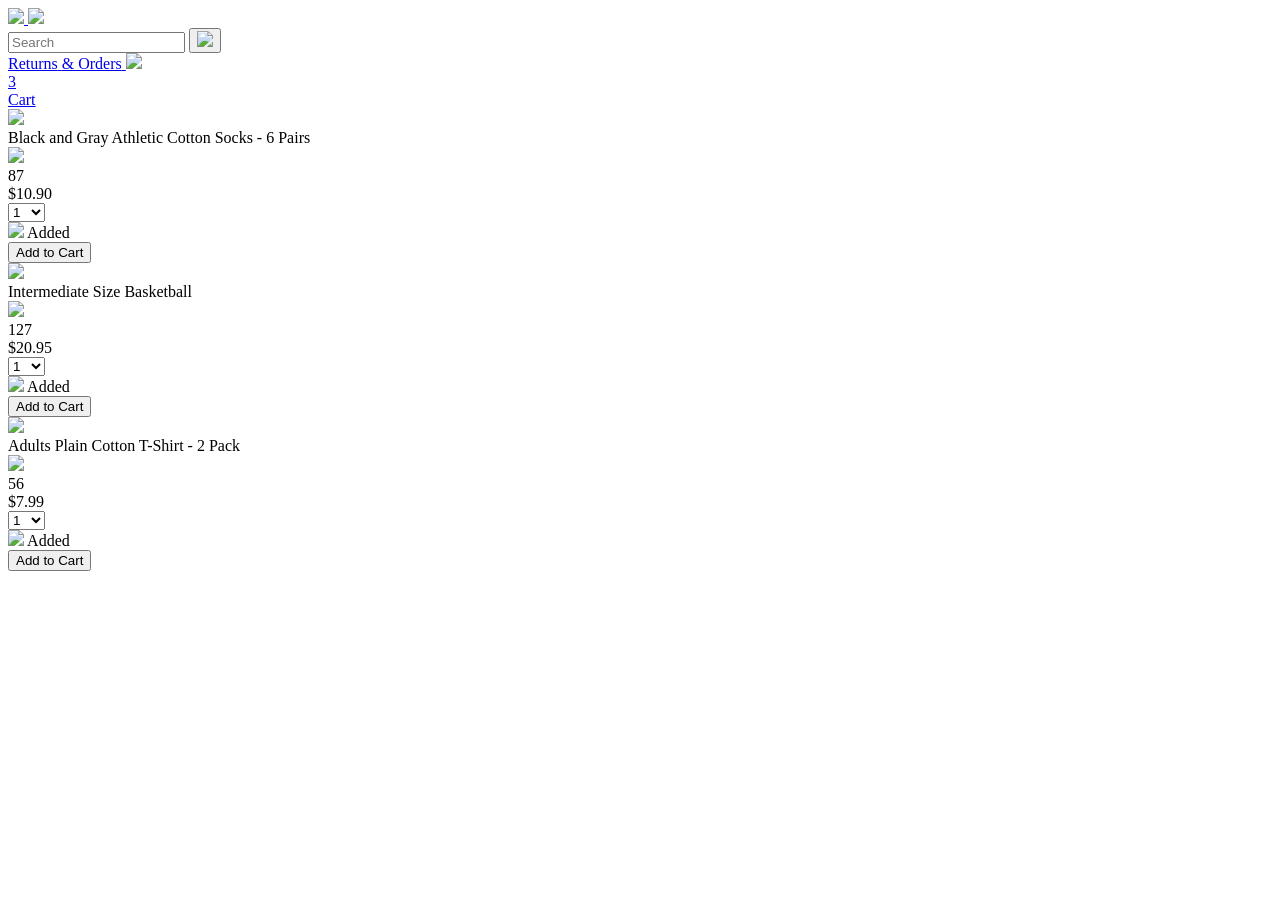
==== amazon.html @ e4610a0c "Add the starting files" ====
<!DOCTYPE html>
<html>
  <head>
    <title>Amazon Project</title>

    <!-- This code is needed for responsive design to work.
      (Responsive design = make the website look good on
      smaller screen sizes like a phone or a tablet). -->
    <meta name="viewport" content="width=device-width, initial-scale=1">

    <!-- Load a font called Roboto from Google Fonts. -->
    <link rel="preconnect" href="https://fonts.googleapis.com">
    <link rel="preconnect" href="https://fonts.gstatic.com" crossorigin>
    <link href="https://fonts.googleapis.com/css2?family=Roboto:wght@400;500;700&display=swap" rel="stylesheet">

    <!-- Here are the CSS files for this page. -->
    <link rel="stylesheet" href="styles/shared/general.css">
    <link rel="stylesheet" href="styles/shared/amazon-header.css">
    <link rel="stylesheet" href="styles/pages/amazon.css">
  </head>
  <body>
    <div class="amazon-header">
      <div class="amazon-header-left-section">
        <a href="amazon.html" class="header-link">
          <img class="amazon-logo"
            src="images/amazon-logo-white.png">
          <img class="amazon-mobile-logo"
            src="images/amazon-mobile-logo-white.png">
        </a>
      </div>

      <div class="amazon-header-middle-section">
        <input class="search-bar" type="text" placeholder="Search">

        <button class="search-button">
          <img class="search-icon" src="images/icons/search-icon.png">
        </button>
      </div>

      <div class="amazon-header-right-section">
        <a class="orders-link header-link" href="orders.html">
          <span class="returns-text">Returns</span>
          <span class="orders-text">& Orders</span>
        </a>

        <a class="cart-link header-link" href="checkout.html">
          <img class="cart-icon" src="images/icons/cart-icon.png">
          <div class="cart-quantity">3</div>
          <div class="cart-text">Cart</div>
        </a>
      </div>
    </div>
    
    <div class="main">
      <div class="products-grid">
        <div class="product-container">
          <div class="product-image-container">
            <img class="product-image"
              src="images/products/athletic-cotton-socks-6-pairs.jpg">
          </div>

          <div class="product-name limit-text-to-2-lines">
            Black and Gray Athletic Cotton Socks - 6 Pairs
          </div>

          <div class="product-rating-container">
            <img class="product-rating-stars"
              src="images/ratings/rating-45.png">
            <div class="product-rating-count link-primary">
              87
            </div>
          </div>

          <div class="product-price">
            $10.90
          </div>

          <div class="product-quantity-container">
            <select>
              <option selected value="1">1</option>
              <option value="2">2</option>
              <option value="3">3</option>
              <option value="4">4</option>
              <option value="5">5</option>
              <option value="6">6</option>
              <option value="7">7</option>
              <option value="8">8</option>
              <option value="9">9</option>
              <option value="10">10</option>
            </select>
          </div>

          <div class="product-spacer"></div>

          <div class="added-to-cart">
            <img src="images/icons/checkmark.png">
            Added
          </div>

          <button class="add-to-cart-button button-primary">
            Add to Cart
          </button>
        </div>

        <div class="product-container">
          <div class="product-image-container">
            <img class="product-image"
              src="images/products/intermediate-composite-basketball.jpg">
          </div>

          <div class="product-name limit-text-to-2-lines">
            Intermediate Size Basketball
          </div>

          <div class="product-rating-container">
            <img class="product-rating-stars"
              src="images/ratings/rating-40.png">
            <div class="product-rating-count link-primary">
              127
            </div>
          </div>

          <div class="product-price">
            $20.95
          </div>

          <div class="product-quantity-container">
            <select>
              <option selected value="1">1</option>
              <option value="2">2</option>
              <option value="3">3</option>
              <option value="4">4</option>
              <option value="5">5</option>
              <option value="6">6</option>
              <option value="7">7</option>
              <option value="8">8</option>
              <option value="9">9</option>
              <option value="10">10</option>
            </select>
          </div>

          <div class="product-spacer"></div>

          <div class="added-to-cart">
            <img src="images/icons/checkmark.png">
            Added
          </div>

          <button class="add-to-cart-button button-primary">
            Add to Cart
          </button>
        </div>

        <div class="product-container">
          <div class="product-image-container">
            <img class="product-image"
              src="images/products/adults-plain-cotton-tshirt-2-pack-teal.jpg">
          </div>

          <div class="product-name limit-text-to-2-lines">
            Adults Plain Cotton T-Shirt - 2 Pack
          </div>

          <div class="product-rating-container">
            <img class="product-rating-stars"
              src="images/ratings/rating-45.png">
            <div class="product-rating-count link-primary">
              56
            </div>
          </div>

          <div class="product-price">
            $7.99
          </div>

          <div class="product-quantity-container">
            <select>
              <option selected value="1">1</option>
              <option value="2">2</option>
              <option value="3">3</option>
              <option value="4">4</option>
              <option value="5">5</option>
              <option value="6">6</option>
              <option value="7">7</option>
              <option value="8">8</option>
              <option value="9">9</option>
              <option value="10">10</option>
            </select>
          </div>

          <div class="product-spacer"></div>

          <div class="added-to-cart">
            <img src="images/icons/checkmark.png">
            Added
          </div>

          <button class="add-to-cart-button button-primary">
            Add to Cart
          </button>
        </div>
      </div>
    </div>
  </body>
</html>
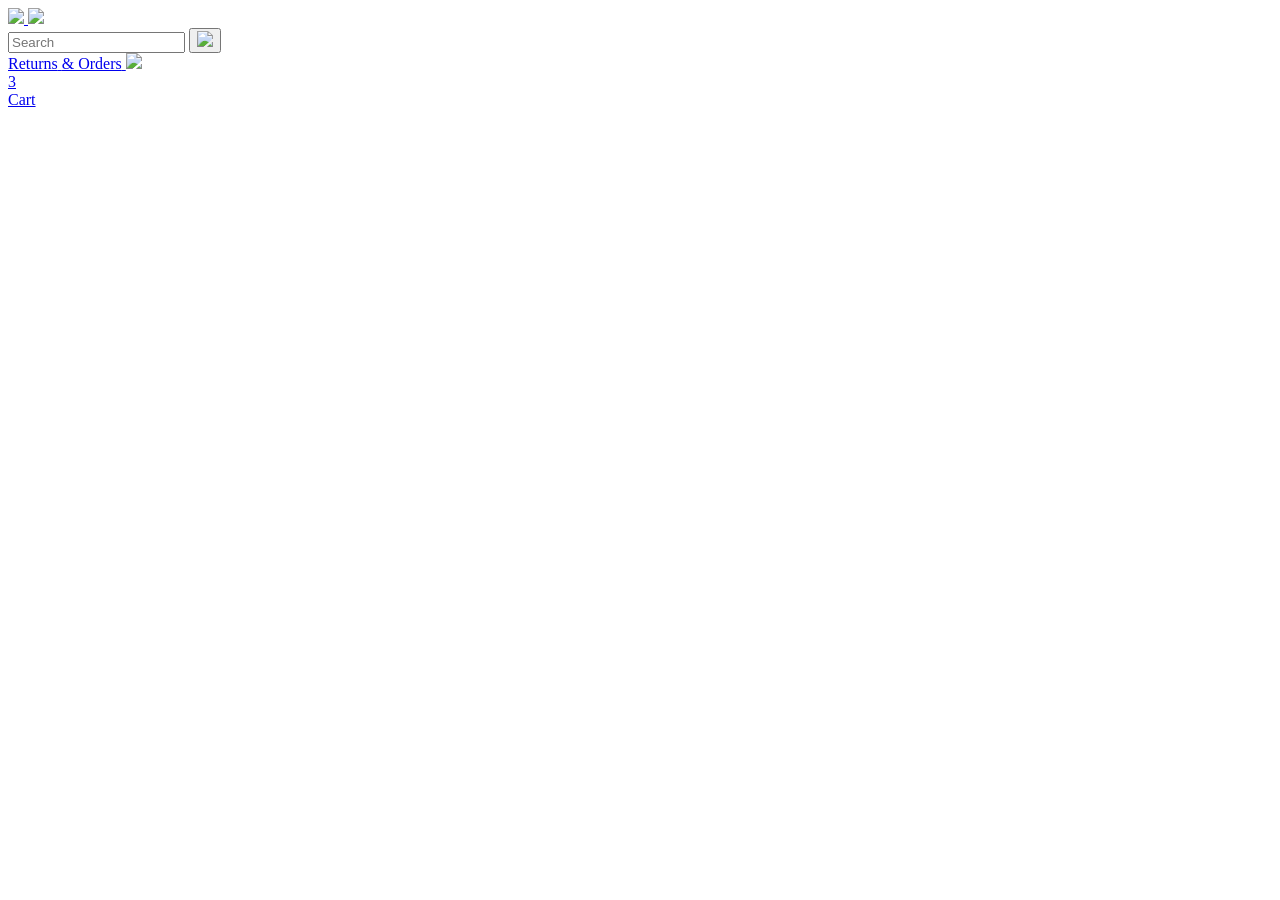
==== commit d104fcec: "Generate HTML with JavaScript" ====
--- a/amazon.html
+++ b/amazon.html
@@ -52,154 +52,10 @@
     </div>
     
     <div class="main">
-      <div class="products-grid">
-        <div class="product-container">
-          <div class="product-image-container">
-            <img class="product-image"
-              src="images/products/athletic-cotton-socks-6-pairs.jpg">
-          </div>
+      <div class="products-grid js-products-grid">
+        
+    </div>
 
-          <div class="product-name limit-text-to-2-lines">
-            Black and Gray Athletic Cotton Socks - 6 Pairs
-          </div>
-
-          <div class="product-rating-container">
-            <img class="product-rating-stars"
-              src="images/ratings/rating-45.png">
-            <div class="product-rating-count link-primary">
-              87
-            </div>
-          </div>
-
-          <div class="product-price">
-            $10.90
-          </div>
-
-          <div class="product-quantity-container">
-            <select>
-              <option selected value="1">1</option>
-              <option value="2">2</option>
-              <option value="3">3</option>
-              <option value="4">4</option>
-              <option value="5">5</option>
-              <option value="6">6</option>
-              <option value="7">7</option>
-              <option value="8">8</option>
-              <option value="9">9</option>
-              <option value="10">10</option>
-            </select>
-          </div>
-
-          <div class="product-spacer"></div>
-
-          <div class="added-to-cart">
-            <img src="images/icons/checkmark.png">
-            Added
-          </div>
-
-          <button class="add-to-cart-button button-primary">
-            Add to Cart
-          </button>
-        </div>
-
-        <div class="product-container">
-          <div class="product-image-container">
-            <img class="product-image"
-              src="images/products/intermediate-composite-basketball.jpg">
-          </div>
-
-          <div class="product-name limit-text-to-2-lines">
-            Intermediate Size Basketball
-          </div>
-
-          <div class="product-rating-container">
-            <img class="product-rating-stars"
-              src="images/ratings/rating-40.png">
-            <div class="product-rating-count link-primary">
-              127
-            </div>
-          </div>
-
-          <div class="product-price">
-            $20.95
-          </div>
-
-          <div class="product-quantity-container">
-            <select>
-              <option selected value="1">1</option>
-              <option value="2">2</option>
-              <option value="3">3</option>
-              <option value="4">4</option>
-              <option value="5">5</option>
-              <option value="6">6</option>
-              <option value="7">7</option>
-              <option value="8">8</option>
-              <option value="9">9</option>
-              <option value="10">10</option>
-            </select>
-          </div>
-
-          <div class="product-spacer"></div>
-
-          <div class="added-to-cart">
-            <img src="images/icons/checkmark.png">
-            Added
-          </div>
-
-          <button class="add-to-cart-button button-primary">
-            Add to Cart
-          </button>
-        </div>
-
-        <div class="product-container">
-          <div class="product-image-container">
-            <img class="product-image"
-              src="images/products/adults-plain-cotton-tshirt-2-pack-teal.jpg">
-          </div>
-
-          <div class="product-name limit-text-to-2-lines">
-            Adults Plain Cotton T-Shirt - 2 Pack
-          </div>
-
-          <div class="product-rating-container">
-            <img class="product-rating-stars"
-              src="images/ratings/rating-45.png">
-            <div class="product-rating-count link-primary">
-              56
-            </div>
-          </div>
-
-          <div class="product-price">
-            $7.99
-          </div>
-
-          <div class="product-quantity-container">
-            <select>
-              <option selected value="1">1</option>
-              <option value="2">2</option>
-              <option value="3">3</option>
-              <option value="4">4</option>
-              <option value="5">5</option>
-              <option value="6">6</option>
-              <option value="7">7</option>
-              <option value="8">8</option>
-              <option value="9">9</option>
-              <option value="10">10</option>
-            </select>
-          </div>
-
-          <div class="product-spacer"></div>
-
-          <div class="added-to-cart">
-            <img src="images/icons/checkmark.png">
-            Added
-          </div>
-
-          <button class="add-to-cart-button button-primary">
-            Add to Cart
-          </button>
-        </div>
-      </div>
-    </div>
+    <script src="scripts/amazon.js"></script>
   </body>
 </html>
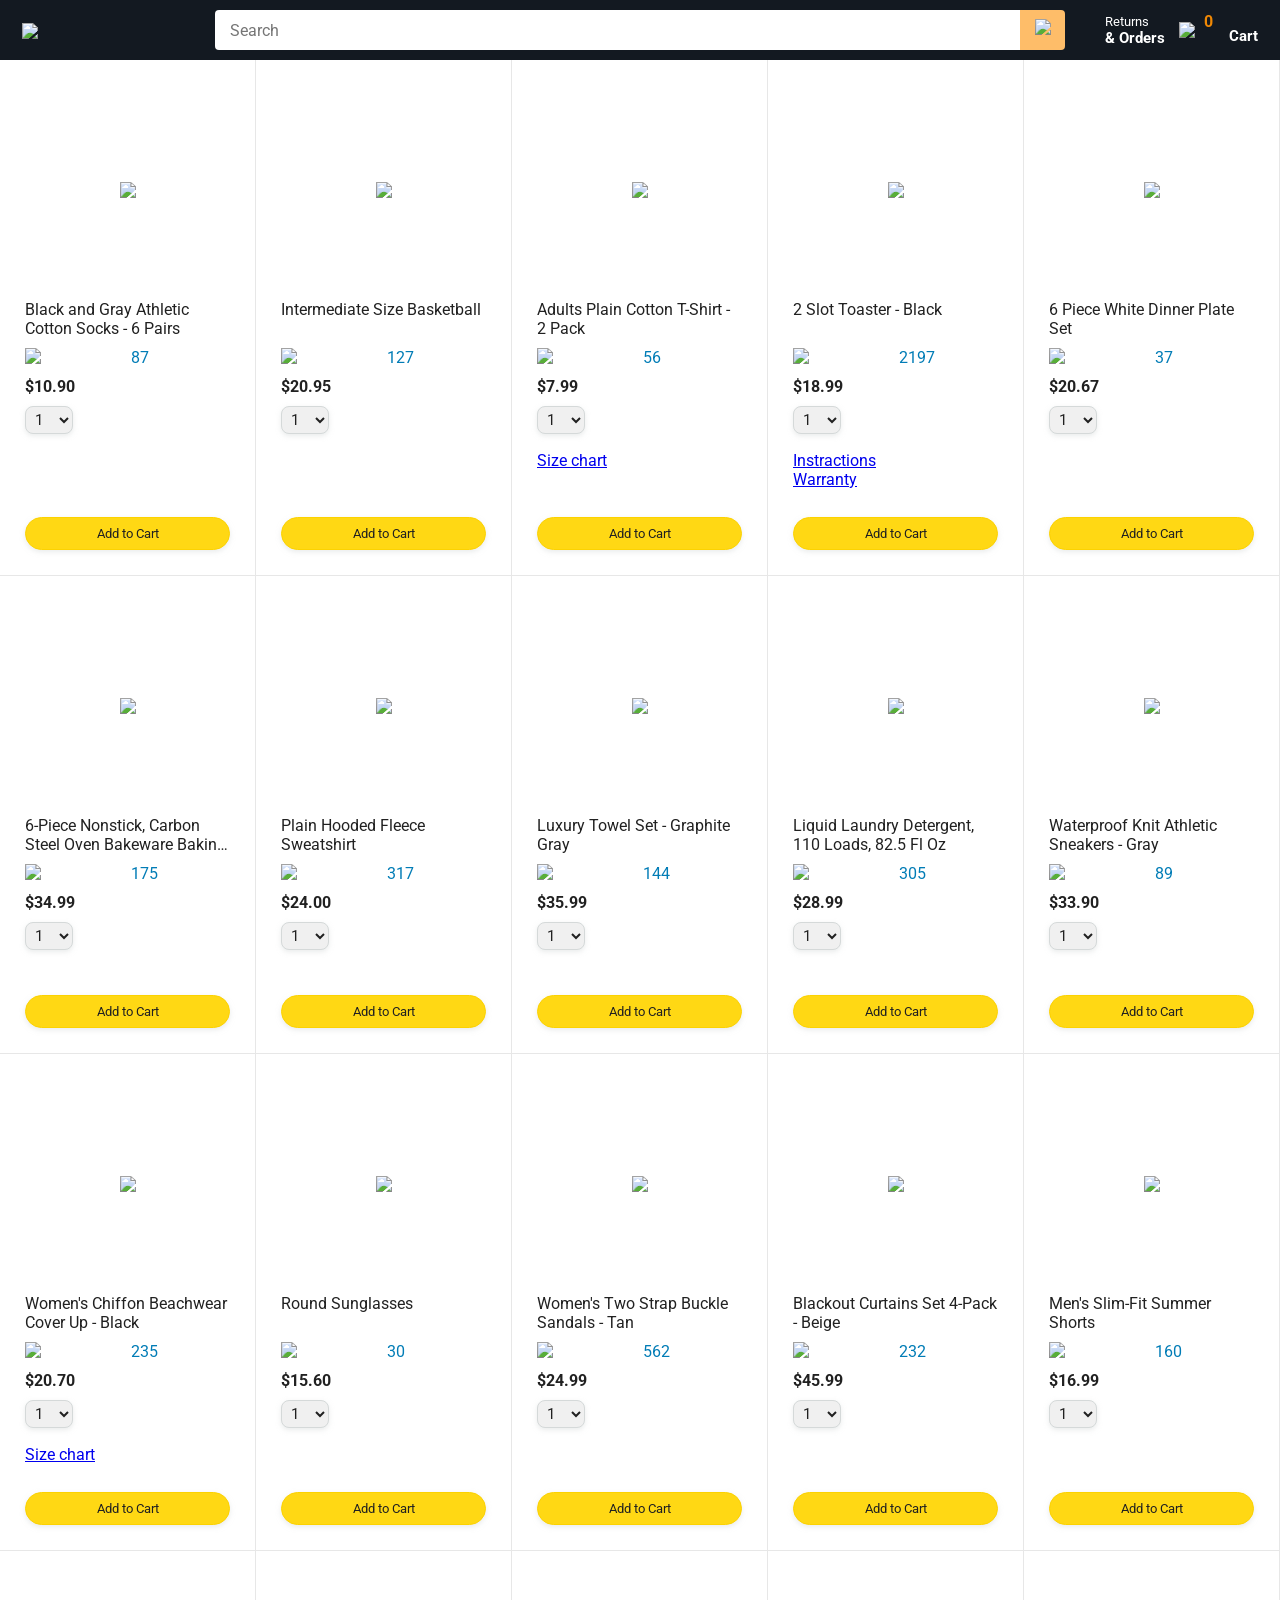
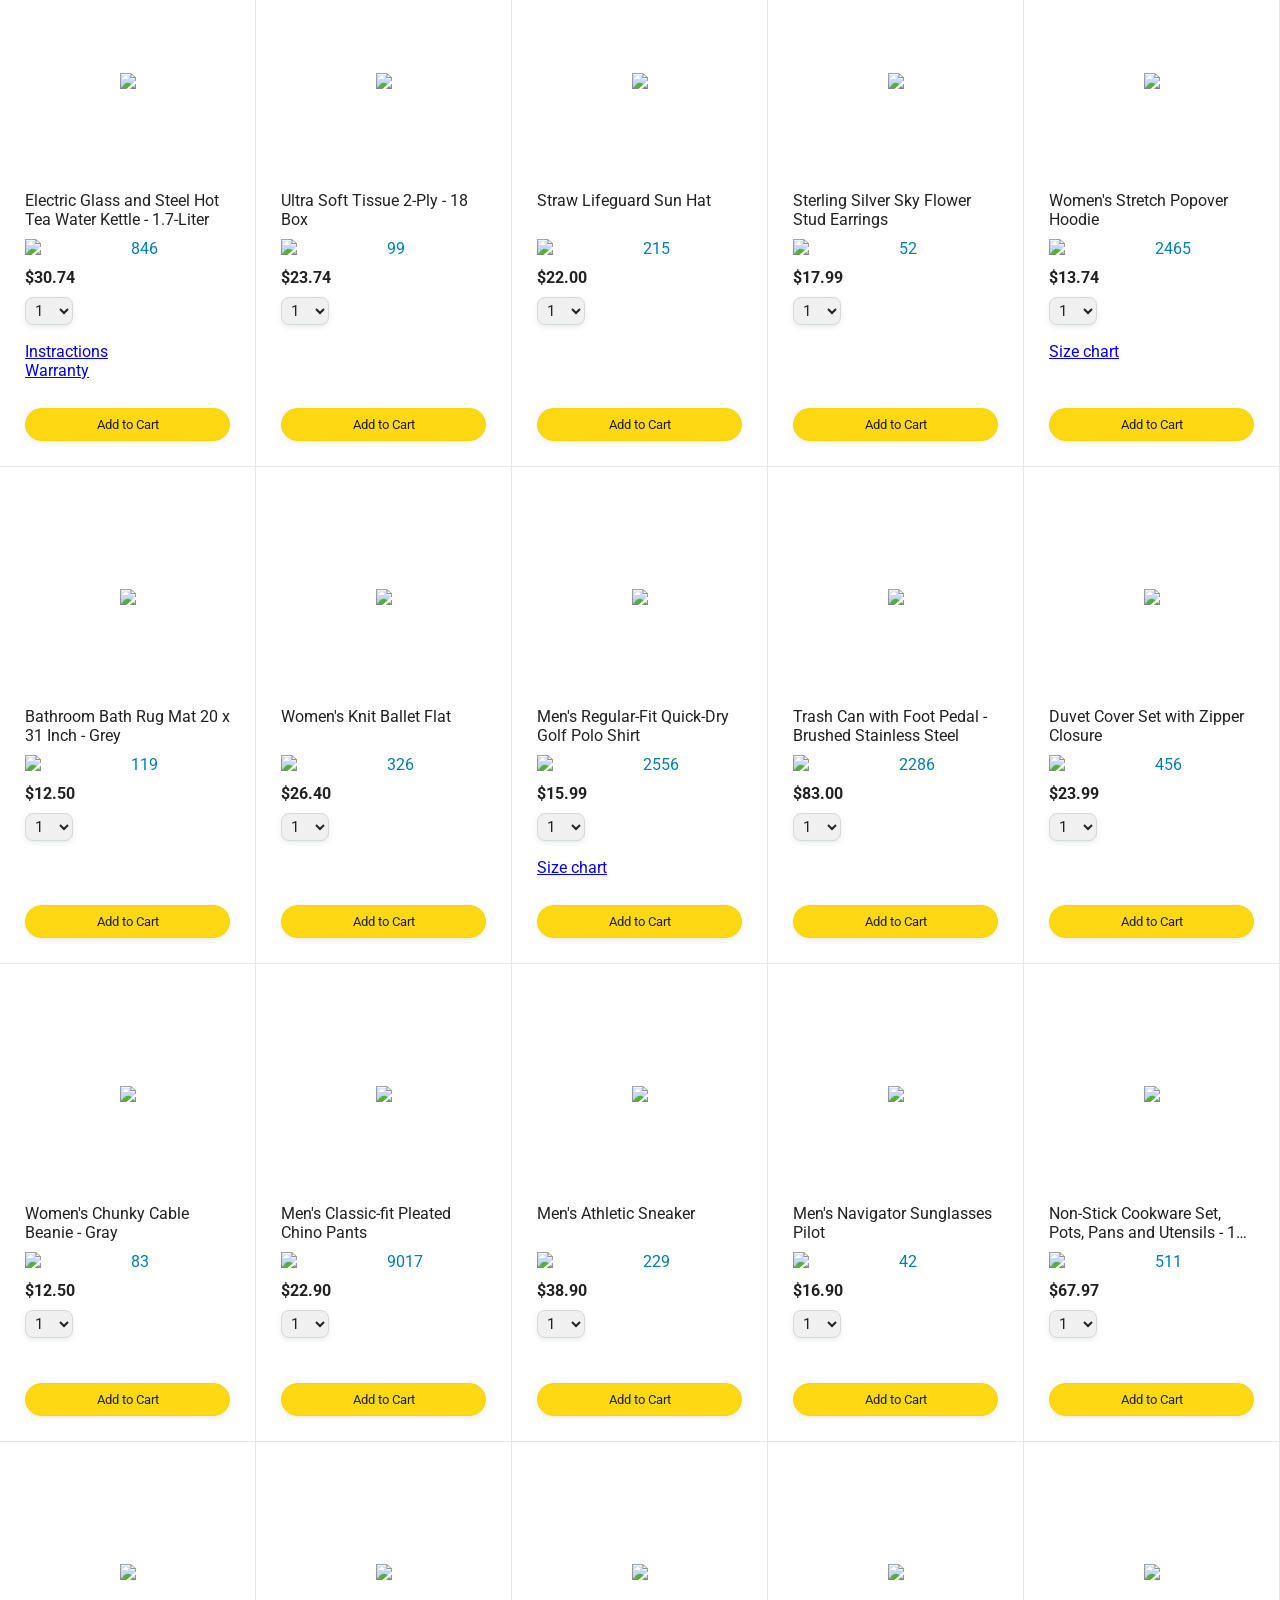
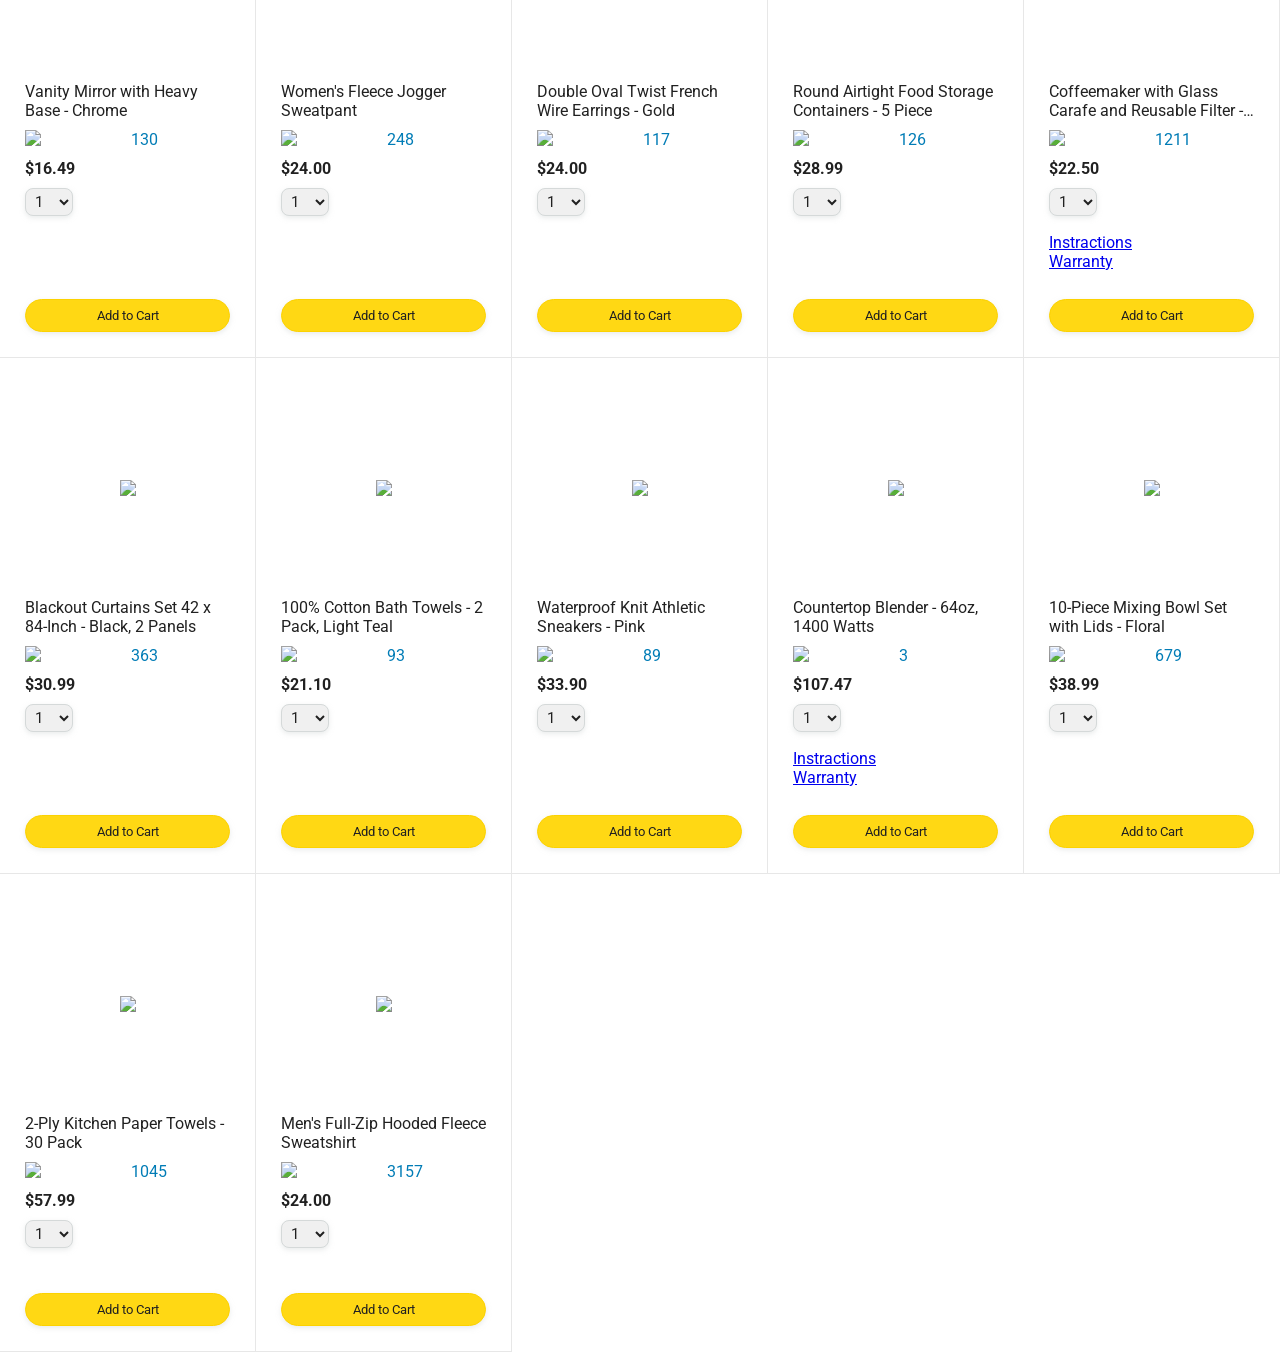
==== commit 1142b03f: "Add files via upload" ====
--- a/amazon.html
+++ b/amazon.html
@@ -1,61 +1,70 @@
-<!DOCTYPE html>
-<html>
-  <head>
-    <title>Amazon Project</title>
-
-    <!-- This code is needed for responsive design to work.
-      (Responsive design = make the website look good on
-      smaller screen sizes like a phone or a tablet). -->
-    <meta name="viewport" content="width=device-width, initial-scale=1">
-
-    <!-- Load a font called Roboto from Google Fonts. -->
-    <link rel="preconnect" href="https://fonts.googleapis.com">
-    <link rel="preconnect" href="https://fonts.gstatic.com" crossorigin>
-    <link href="https://fonts.googleapis.com/css2?family=Roboto:wght@400;500;700&display=swap" rel="stylesheet">
-
-    <!-- Here are the CSS files for this page. -->
-    <link rel="stylesheet" href="styles/shared/general.css">
-    <link rel="stylesheet" href="styles/shared/amazon-header.css">
-    <link rel="stylesheet" href="styles/pages/amazon.css">
-  </head>
-  <body>
-    <div class="amazon-header">
-      <div class="amazon-header-left-section">
-        <a href="amazon.html" class="header-link">
-          <img class="amazon-logo"
-            src="images/amazon-logo-white.png">
-          <img class="amazon-mobile-logo"
-            src="images/amazon-mobile-logo-white.png">
-        </a>
-      </div>
-
-      <div class="amazon-header-middle-section">
-        <input class="search-bar" type="text" placeholder="Search">
-
-        <button class="search-button">
-          <img class="search-icon" src="images/icons/search-icon.png">
-        </button>
-      </div>
-
-      <div class="amazon-header-right-section">
-        <a class="orders-link header-link" href="orders.html">
-          <span class="returns-text">Returns</span>
-          <span class="orders-text">& Orders</span>
-        </a>
-
-        <a class="cart-link header-link" href="checkout.html">
-          <img class="cart-icon" src="images/icons/cart-icon.png">
-          <div class="cart-quantity">3</div>
-          <div class="cart-text">Cart</div>
-        </a>
-      </div>
-    </div>
-    
-    <div class="main">
-      <div class="products-grid js-products-grid">
-        
-    </div>
-
-    <script src="scripts/amazon.js"></script>
-  </body>
-</html>
+<!DOCTYPE html>
+<html>
+  <head>
+    <title>Amazon Project</title>
+
+    <!-- This code is needed for responsive design to work.
+      (Responsive design = make the website look good on
+      smaller screen sizes like a phone or a tablet). -->
+    <meta name="viewport" content="width=device-width, initial-scale=1">
+
+    <!-- Load a font called Roboto from Google Fonts. -->
+    <link rel="preconnect" href="https://fonts.googleapis.com">
+    <link rel="preconnect" href="https://fonts.gstatic.com" crossorigin>
+    <link href="https://fonts.googleapis.com/css2?family=Roboto:wght@400;500;700&display=swap" rel="stylesheet">
+
+    <!-- Here are the CSS files for this page. -->
+    <link rel="stylesheet" href="styles/shared/general.css">
+    <link rel="stylesheet" href="styles/shared/amazon-header.css">
+    <link rel="stylesheet" href="styles/pages/amazon.css">
+  </head>
+  <body>
+    <div class="amazon-header">
+      <div class="amazon-header-left-section">
+        <a href="amazon.html" class="header-link">
+          <img class="amazon-logo"
+            src="images/amazon-logo-white.png">
+          <img class="amazon-mobile-logo"
+            src="images/amazon-mobile-logo-white.png">
+        </a>
+      </div>
+
+      <div class="amazon-header-middle-section">
+        <div class="search-bar-conainer">
+          <input class="search-bar" type="text" placeholder="Search">
+          <div class="pop-up">
+            Enter a product name to search for
+          </div>
+        </div>
+
+        <button class="search-button">
+          <img class="search-icon" src="images/icons/search-icon.png">
+          <div class="search-button-pop-up">
+            Search
+          </div>
+        </button>
+      </div>
+
+      <div class="amazon-header-right-section">
+        <a class="orders-link header-link" href="orders.html">
+          <span class="returns-text">Returns</span>
+          <span class="orders-text">& Orders</span>
+        </a>
+
+        <a class="cart-link header-link" href="checkout.html">
+          <img class="cart-icon" src="images/icons/cart-icon.png">
+          <div class="cart-quantity">0</div>
+          <div class="cart-text">Cart</div>
+        </a>
+      </div>
+    </div>
+    
+    <div class="main">
+      <div class="products-grid js-products-grid">
+        
+    </div>
+    
+    <script type="module" src="data/cart.js"></script>
+    <script type="module" src="scripts/amazon.js"></script>
+  </body>
+</html>
--- a/styles/shared/general.css
+++ b/styles/shared/general.css
@@ -0,0 +1,107 @@
+body {
+  font-family: Roboto, Arial;
+  color: rgb(33, 33, 33);
+  /* The <body> element has a default margin of 8px
+     on all sides. This removes the default margins. */
+  margin: 0;
+}
+
+/* <p> elements have a default margin on the top
+   and bottom. This removes the default margins. */
+p {
+  margin: 0;
+}
+
+button {
+  cursor: pointer;
+}
+
+select {
+  cursor: pointer;
+}
+
+input, select, button {
+  font-family: Roboto, Arial;
+}
+
+.button-primary {
+  color: rgb(33, 33, 33);
+  background-color: rgb(255, 216, 20);
+  border: 1px solid rgb(252, 210, 0);
+  border-radius: 8px;
+  cursor: pointer;
+  box-shadow: 0 2px 5px rgba(213, 217, 217, 0.5);
+}
+
+.button-primary:hover {
+  background-color: rgb(247, 202, 0);
+  border: 1px solid rgb(242, 194, 0);
+}
+
+.button-primary:active {
+  background: rgb(255, 216, 20);
+  border-color: rgb(252, 210, 0);
+  box-shadow: none;
+}
+
+.button-secondary {
+  color: rgb(33, 33, 33);
+  background: white;
+  border: 1px solid rgb(213, 217, 217);
+  border-radius: 8px;
+  cursor: pointer;
+  box-shadow: 0 2px 5px rgba(213, 217, 217, 0.5);
+}
+
+.button-secondary:hover {
+  background-color: rgb(247, 250, 250);
+}
+
+.button-secondary:active {
+  background-color: rgb(237, 253, 255);
+  box-shadow: none;
+}
+
+/* These styles will limit text to 2 lines. Anything
+   beyond 2 lines will be replaced with "..."
+   You can find this code by using an A.I. tool or by
+   searching in Google.
+   https://css-tricks.com/almanac/properties/l/line-clamp/ */
+   
+   .limit-text-to-2-lines {
+     display: -webkit-box;
+     -webkit-line-clamp: 2;
+     -webkit-box-orient: vertical;
+     overflow: hidden;
+    }
+    
+    .clicked {
+      display: block;
+      -webkit-line-clamp: unset;
+      overflow: visible;
+    }
+.link-primary {
+  color: rgb(1, 124, 182);
+  cursor: pointer;
+}
+
+.link-primary:hover {
+  color: rgb(196, 80, 0);
+}
+
+/* Styles for dropdown selectors. */
+select {
+  color: rgb(33, 33, 33);
+  background-color: rgb(240, 240, 240);
+  border: 1px solid rgb(213, 217, 217);
+  border-radius: 8px;
+  padding: 3px 5px;
+  font-size: 15px;
+  cursor: pointer;
+  box-shadow: 0 2px 5px rgba(213, 217, 217, 0.5);
+}
+
+select:focus,
+input:focus {
+  outline: 2px solid rgb(255, 153, 0);
+}
--- a/styles/shared/amazon-header.css
+++ b/styles/shared/amazon-header.css
@@ -0,0 +1,175 @@
+.search-bar-conainer{
+  flex:1;
+  display: flex;
+  justify-content: center;
+  position: relative;
+}
+
+.search-button-pop-up,.search-bar-conainer .pop-up{
+  position: absolute;
+  opacity: 0;
+  font-size: 14px;
+  top: 44px;
+  background-color: rgb(241, 241, 241);
+  border-radius: 3px;
+  color:rgb(96,96,96);
+  white-space: nowrap;
+  padding: 10px 20px;
+}
+.search-button:hover .search-button-pop-up{
+  opacity: 1;
+  top:54px;
+}
+
+
+
+.amazon-header {
+  background-color: rgb(19, 25, 33);
+  color: white;
+  padding-left: 15px;
+  padding-right: 15px;
+
+  display: flex;
+  align-items: center;
+  justify-content: space-between;
+
+  position: fixed;
+  top: 0;
+  left: 0;
+  right: 0;
+  height: 60px;
+}
+
+.amazon-header-left-section {
+  width: 180px;
+}
+
+@media (max-width: 800px) {
+  .amazon-header-left-section {
+    width: unset;
+  }
+}
+
+.header-link {
+  display: inline-block;
+  padding: 6px;
+  border-radius: 2px;
+  cursor: pointer;
+  text-decoration: none;
+  border: 1px solid rgba(0, 0, 0, 0);
+}
+
+.header-link:hover {
+  border: 1px solid white;
+}
+
+.amazon-logo {
+  width: 100px;
+  margin-top: 5px;
+}
+
+.amazon-mobile-logo {
+  display: none;
+}
+
+@media (max-width: 575px) {
+  .amazon-logo {
+    display: none;
+  }
+
+  .amazon-mobile-logo {
+    display: block;
+    height: 35px;
+    margin-top: 5px;
+  }
+}
+
+.amazon-header-middle-section {
+  flex: 1;
+  max-width: 850px;
+  margin-left: 10px;
+  margin-right: 10px;
+  display: flex;
+}
+
+.search-bar {
+  flex: 1;
+  width: 0;
+  font-size: 16px;
+  height: 38px;
+  padding-left: 15px;
+  border: none;
+  border-top-left-radius: 4px;
+  border-bottom-left-radius: 4px;
+  border-top-right-radius: 0;
+  border-bottom-right-radius: 0;
+}
+
+.search-button {
+  background-color: rgb(254, 189, 105);
+  border: none;
+  width: 45px;
+  height: 40px;
+  display: flex;
+  justify-content: center;
+  align-items: center;
+  border-top-right-radius: 4px;
+  border-bottom-right-radius: 4px;
+  flex-shrink: 0;
+}
+
+.search-icon {
+  height: 22px;
+}
+
+.amazon-header-right-section {
+  width: 180px;
+  flex-shrink: 0;
+  display: flex;
+  justify-content: end;
+}
+
+.orders-link {
+  color: white;
+}
+
+.returns-text {
+  display: block;
+  font-size: 13px;
+}
+
+.orders-text {
+  display: block;
+  font-size: 15px;
+  font-weight: 700;
+}
+
+.cart-link {
+  color: white;
+  display: flex;
+  align-items: center;
+  position: relative;
+}
+
+.cart-icon {
+  width: 50px;
+}
+
+.cart-text {
+  margin-top: 12px;
+  font-size: 15px;
+  font-weight: 700;
+}
+
+.cart-quantity {
+  color: rgb(240, 136, 4);
+  font-size: 16px;
+  font-weight: 700;
+
+  position: absolute;
+  top: 4px;
+  left: 22px;
+  
+  width: 26px;
+  text-align: center;
+}
--- a/styles/pages/amazon.css
+++ b/styles/pages/amazon.css
@@ -0,0 +1,156 @@
+.main {
+  margin-top: 60px;
+}
+
+.products-grid {
+  display: grid;
+
+  /* - In CSS Grid, 1fr means a column will take up the
+       remaining space in the grid.
+     - If we write 1fr 1fr ... 1fr; 8 times, this will
+       divide the grid into 8 columns, each taking up an
+       equal amount of the space.
+     - repeat(8, 1fr); is a shortcut for repeating "1fr"
+       8 times (instead of typing out "1fr" 8 times).
+       repeat(...) is a special property that works with
+       display: grid; */
+  grid-template-columns: repeat(8, 1fr);
+}
+
+/* @media is used to create responsive design (making the
+   website look good on any screen size). This @media
+   means when the screen width is 2000px or less, we
+   will divide the grid into 7 columns instead of 8. */
+@media (max-width: 2000px) {
+  .products-grid {
+    grid-template-columns: repeat(7, 1fr);
+  }
+}
+
+/* This @media means when the screen width is 1600px or
+   less, we will divide the grid into 6 columns. */
+@media (max-width: 1600px) {
+  .products-grid {
+    grid-template-columns: repeat(6, 1fr);
+  }
+}
+
+@media (max-width: 1300px) {
+  .products-grid {
+    grid-template-columns: repeat(5, 1fr);
+  }
+}
+
+@media (max-width: 1000px) {
+  .products-grid {
+    grid-template-columns: repeat(4, 1fr);
+  }
+}
+
+@media (max-width: 800px) {
+  .products-grid {
+    grid-template-columns: repeat(3, 1fr);
+  }
+}
+
+@media (max-width: 575px) {
+  .products-grid {
+    grid-template-columns: repeat(2, 1fr);
+  }
+}
+
+@media (max-width: 450px) {
+  .products-grid {
+    grid-template-columns: 1fr;
+  }
+}
+
+.product-container {
+  padding-top: 40px;
+  padding-bottom: 25px;
+  padding-left: 25px;
+  padding-right: 25px;
+
+  border-right: 1px solid rgb(231, 231, 231);
+  border-bottom: 1px solid rgb(231, 231, 231);
+
+  display: flex;
+  flex-direction: column;
+}
+
+.product-image-container {
+  display: flex;
+  justify-content: center;
+  align-items: center;
+
+  height: 180px;
+  margin-bottom: 20px;
+}
+
+.product-image {
+  /* Images will overflow their container by default. To
+    prevent this, we set max-width and max-height to 100%
+    so they stay inside their container. */
+  max-width: 100%;
+  max-height: 100%;
+}
+
+.product-name {
+  height: 40px;
+  margin-bottom: 5px;
+}
+
+.product-rating-container {
+  display: flex;
+  align-items: center;
+  margin-bottom: 10px;
+}
+
+.product-rating-stars {
+  width: 100px;
+  margin-right: 6px;
+}
+
+.product-rating-count {
+  color: rgb(1, 124, 182);
+  cursor: pointer;
+  margin-top: 3px;
+}
+
+.product-price {
+  font-weight: 700;
+  margin-bottom: 10px;
+}
+
+.product-quantity-container {
+  margin-bottom: 17px;
+}
+
+.product-spacer {
+  flex: 1;
+}
+
+.added-to-cart {
+  color: rgb(6, 125, 98);
+  font-size: 16px;
+
+  display: flex;
+  align-items: center;
+  margin-bottom: 8px;
+
+  /* At first, the "Added to cart" message will
+     be invisible. Use JavaScript to change the
+     opacity and make it visible. */
+  visibility: hidden;
+}
+
+.added-to-cart img {
+  height: 20px;
+  margin-right: 5px;
+}
+
+.add-to-cart-button {
+  width: 100%;
+  padding: 8px;
+  border-radius: 50px;
+}
